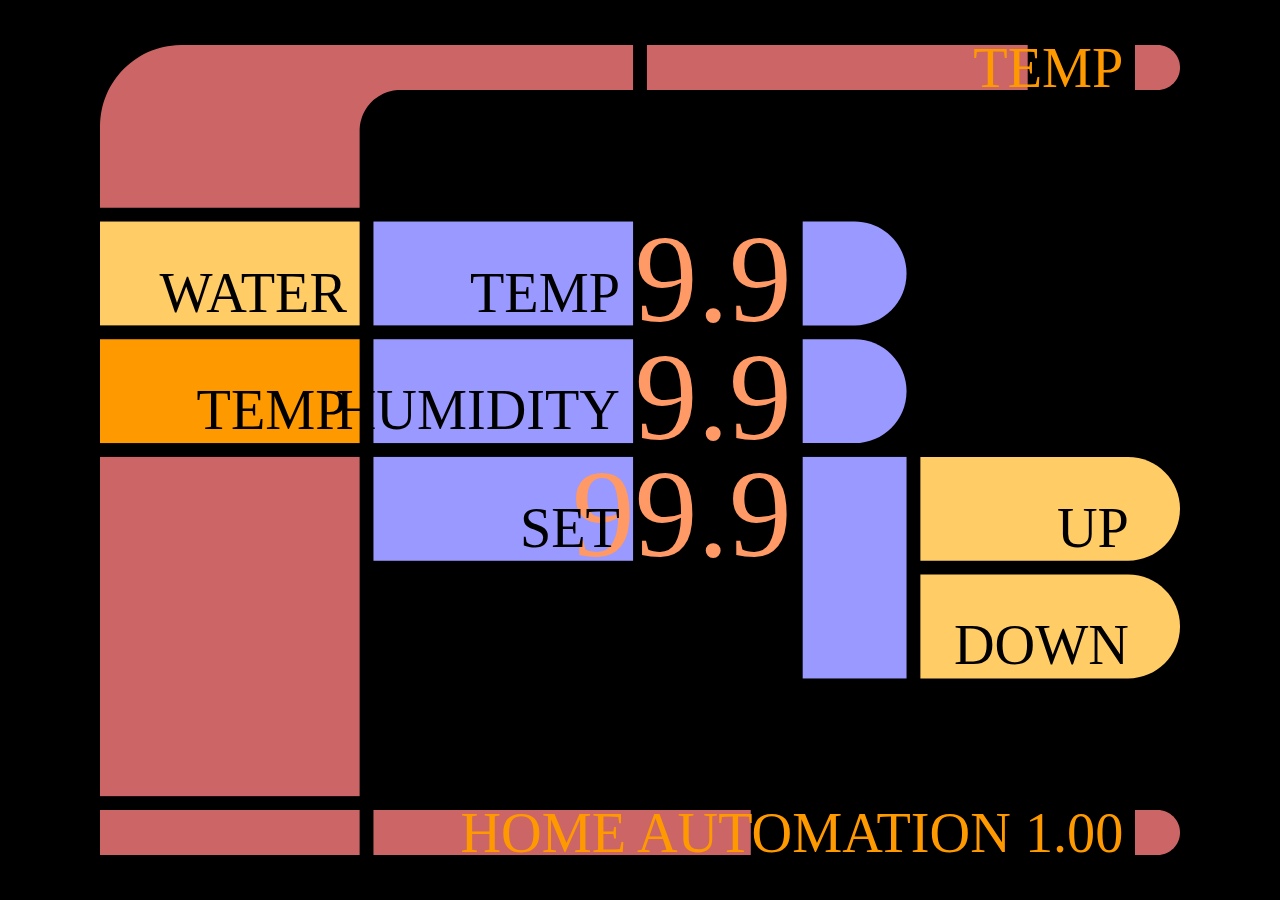
==== temp.html @ 310b0b77 "v11" ====
<!DOCTYPE html>
<html>
  <head>
    <title>Home Automation 1.00 - Water</title>
    <style>
      @font-face {
        font-family: 'League Gothic';
        src: url('fonts/leaguegothic-condensedregular.eot');
        src: url('fonts/leaguegothic-condensedregular.eot?#iefix') format('embedded-opentype'),
             url('fonts/leaguegothic-condensedregular.woff2') format('woff2'),
             url('fonts/leaguegothic-condensedregular.woff') format('woff'),
             url('fonts/leaguegothic-condensedregular.ttf') format('truetype'),
             url('fonts/leaguegothic-condensedregular.svg#league_gothicCnRg') format('svg');
        font-weight: normal;
        font-style: normal;
      }
      html, body {
        margin: 0;
        padding: 0;
        background: #000;
      }
      .svg {
        display: block;
        position: absolute;
        top: 5%;
        left: 5%;
        width: 90%;
        height: 90%;
      }
    </style>
    <script src="js/jquery-2.2.3.min.js"></script>
    <script>
      // code from: https://jwatt.org/svg/demos/getSVGDocument.html
      function getSVGDocument(selector) {
        var svgDocs = $(selector);
        var svgDoc = null;
        var svgRoot = null;

        if (svgDocs.length >= 1) {
          svgDoc = svgDocs[0];
          if (svgDoc.contentDocument) {
            svgRoot = svgDoc.contentDocument;
          } else {
            try {
              svgRoot = svgDoc.getSVGDocument();
            }
            catch (exception) {
              // ignore errors
            }
          }
        }

        return svgRoot;
      }
      // code from: https://benfrain.com/selecting-svg-inside-tags-with-javascript/
      $(window).load(function() {
        var svgRoot = getSVGDocument(".svg");
        if (svgRoot) {
          $(".btnWater", svgRoot).on("click", function() {
            location.href = 'index.html'
          });
          $(".btnTemp", svgRoot).on("click", function() {
            location.href = 'temp.html'
          });
          $(".btnUp", svgRoot).on("click", function() {
            $(".txtTemp", svgRoot)[0].firstChild.innerHTML = "10.1";
            $(".txtHumidity", svgRoot)[0].firstChild.innerHTML = "10.2";
            $(".txtSetTemp", svgRoot)[0].firstChild.innerHTML = "10.3";
            alert("btnUp");
          });
          $(".btnDown", svgRoot).on("click", function() {
            alert("btnDown");
          });
        }
      });
    </script>
  </head>
  <body>
    <object class="svg" data="temp.svg" type="image/svg+xml">
      Your browser doesn't support SVG
    </object>
  </body>
</html>
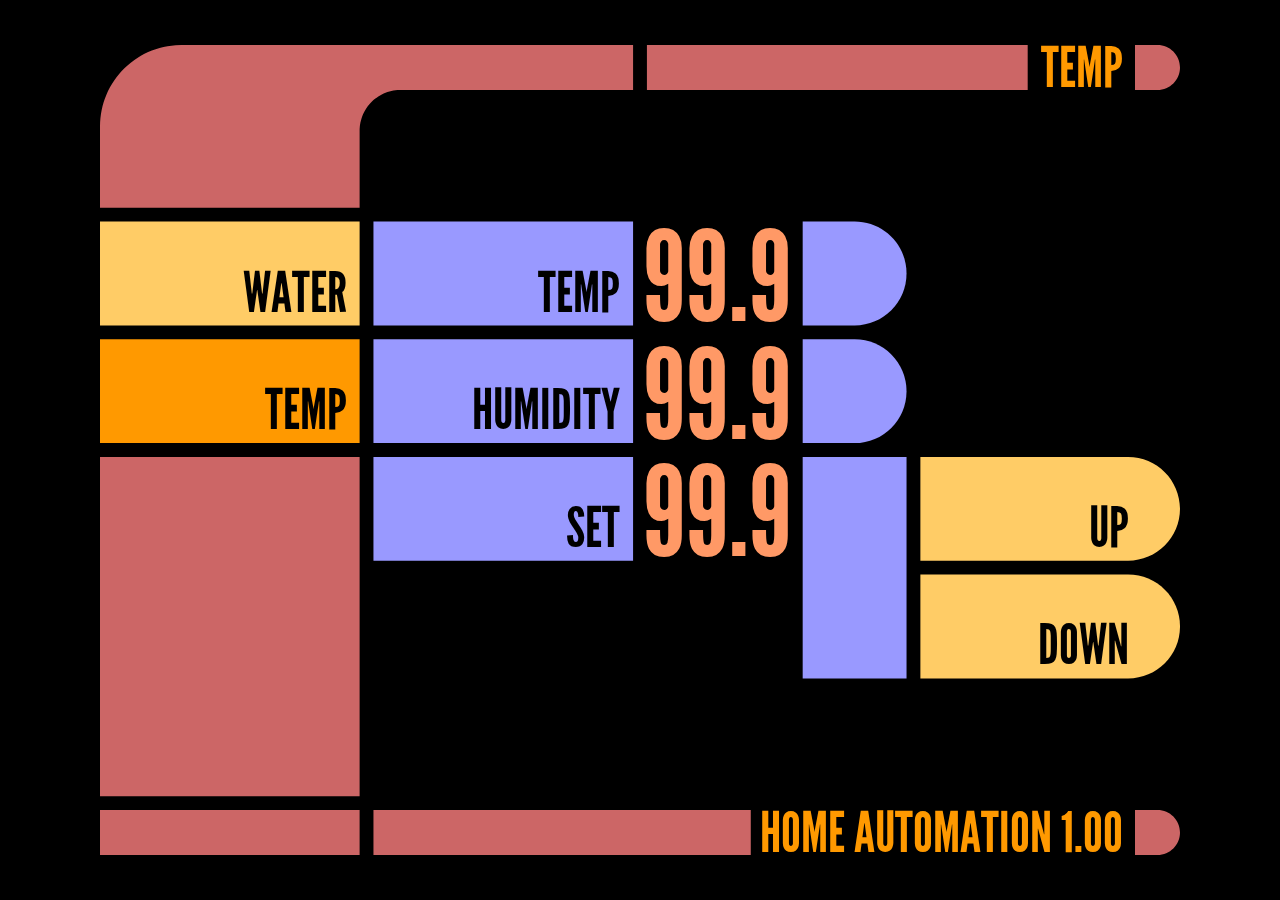
==== commit 8ad29893: "v13" ====
--- a/temp.html
+++ b/temp.html
@@ -3,17 +3,6 @@
   <head>
     <title>Home Automation 1.00 - Water</title>
     <style>
-      @font-face {
-        font-family: 'League Gothic';
-        src: url('fonts/leaguegothic-condensedregular.eot');
-        src: url('fonts/leaguegothic-condensedregular.eot?#iefix') format('embedded-opentype'),
-             url('fonts/leaguegothic-condensedregular.woff2') format('woff2'),
-             url('fonts/leaguegothic-condensedregular.woff') format('woff'),
-             url('fonts/leaguegothic-condensedregular.ttf') format('truetype'),
-             url('fonts/leaguegothic-condensedregular.svg#league_gothicCnRg') format('svg');
-        font-weight: normal;
-        font-style: normal;
-      }
       html, body {
         margin: 0;
         padding: 0;
